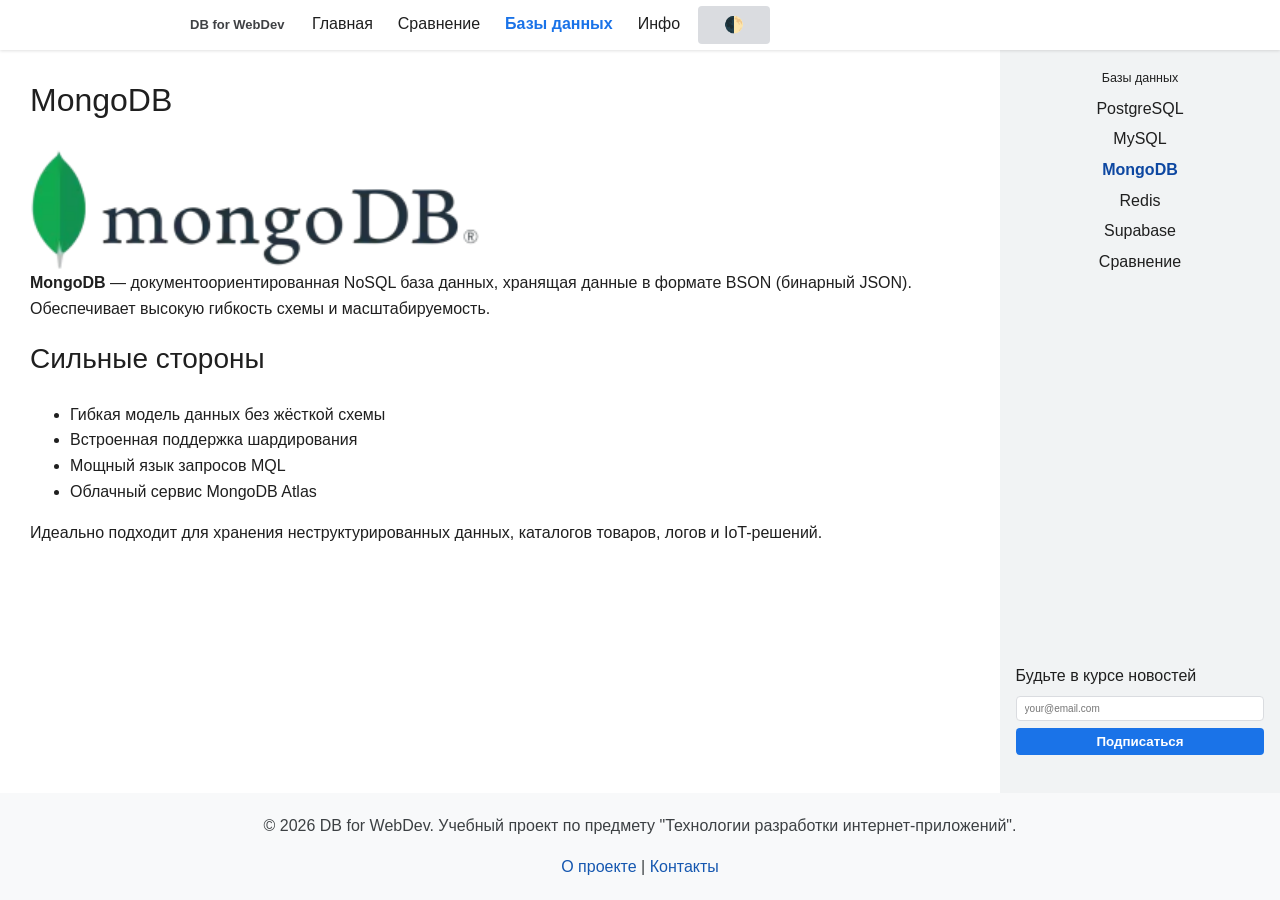
==== pages/mongodb.html @ aa8c7a17 "uploading project" ====
<!DOCTYPE html>
<html lang="ru" data-theme="light">
<head>
  <meta charset="UTF-8">
  <meta name="viewport" content="width=device-width, initial-scale=1.0">
  <meta name="description" content="MongoDB — документоориентированная NoSQL СУБД">
  <title>MongoDB | DB for WebDev</title>
  <link rel="preload" href="../assets/css/styles-min.css" as="style">
  <link rel="stylesheet" href="../assets/css/styles-min.css">
  <script src="../components/app-navbar-min.js" defer></script>
  <script src="../components/app-footer-min.js" defer></script>
  <script src="../components/contact-form-min.js" defer></script>
  <script src="../components/sidebar-content-min.js" defer></script>
  <script>
    (function() {
      const saved = localStorage.getItem('theme');
      const prefersDark = window.matchMedia('(prefers-color-scheme: dark)').matches;
      document.documentElement.setAttribute('data-theme', saved || (prefersDark ? 'dark' : 'light'));
    })();
  </script>
</head>
<body>
  <site-header current-page="mongodb"></site-header>

  <main>
    <div class="container">
      <article>
        <h1>MongoDB</h1>
        <picture>
          <source srcset="../assets/img/mongodb-logo.webp" type="image/webp">
          <img src="../assets/img/mongodb-logo.png" alt="Логотип MongoDB" fetchpriority="high" width="450">
        </picture>
        <p><strong>MongoDB</strong> — документоориентированная NoSQL база данных, хранящая данные в формате BSON (бинарный JSON). Обеспечивает высокую гибкость схемы и масштабируемость.</p>
        <h2>Сильные стороны</h2>
        <ul>
          <li>Гибкая модель данных без жёсткой схемы</li>
          <li>Встроенная поддержка шардирования</li>
          <li>Мощный язык запросов MQL</li>
          <li>Облачный сервис MongoDB Atlas</li>
        </ul>
        <p>Идеально подходит для хранения неструктурированных данных, каталогов товаров, логов и IoT-решений.</p>
      </article>
    </div>
  </main>

  <aside class="sidebar" aria-label="Навигация по базам данных">
    <sidebar-content current-page="mongodb"></sidebar-content>
    <div class="container sidebar-bottom">
      <subscribe-form></subscribe-form>
    </div>
  </aside>

  <site-footer></site-footer>
</body>
</html>
---- assets/css/styles-min.css ----
:root{--bg-color:#fff;--bg-secondary-color:#f3f3f6;--color-primary:#14854f;--color-lightGrey:#d2d6dd;--color-grey:#747681;--color-darkGrey:#3f4144;--color-error:#d43939;--color-success:#28bd14;--grid-maxWidth:120rem;--grid-gutter:2rem;--font-size:1.6rem;--font-color:#333;--font-family-sans:-apple-system,"BlinkMacSystemFont","Avenir","Avenir Next","Segoe UI","Roboto","Oxygen","Ubuntu","Cantarell","Fira Sans","Droid Sans","Helvetica Neue",sans-serif;--font-family-mono:monaco,"Consolas","Lucida Console",monospace}html{-webkit-box-sizing:border-box;box-sizing:border-box;font-size:62.5%;line-height:1.15;-webkit-text-size-adjust:100%;-moz-text-size-adjust:100%;-ms-text-size-adjust:100%;text-size-adjust:100%}*,*::before,*::after{-webkit-box-sizing:inherit;box-sizing:inherit}body{background-color:var(--bg-color);line-height:1.6;font-size:var(--font-size);color:var(--font-color);font-family:"Segoe UI","Helvetica Neue",sans-serif;font-family:var(--font-family-sans);margin:0;padding:0}h1,h2,h3,h4,h5,h6{font-weight:500;margin:.35em 0 .7em}h1{font-size:2em}h2{font-size:1.75em}h3{font-size:1.5em}h4{font-size:1.25em}h5{font-size:1em}h6{font-size:.85em}a{color:var(--color-primary);text-decoration:none}a:hover:not(.button){opacity:.75}button{font-family:inherit}p{margin-top:0}blockquote{background-color:var(--bg-secondary-color);padding:1.5rem 2rem;border-left:3px solid var(--color-lightGrey)}dl dt{font-weight:bold}hr{border:none;background-color:var(--color-lightGrey);height:1px;margin:1rem 0}table{width:100%;border:none;border-collapse:collapse;border-spacing:0;text-align:left}table.striped tr:nth-of-type(2n){background-color:var(--bg-secondary-color)}td,th{vertical-align:middle;padding:1.2rem .4rem}thead{border-bottom:2px solid var(--color-lightGrey)}tfoot{border-top:2px solid var(--color-lightGrey)}code,kbd,pre,samp,tt{font-family:var(--font-family-mono)}code,kbd{font-size:90%;white-space:pre-wrap;border-radius:4px;padding:.2em .4em;background-color:var(--bg-secondary-color);color:var(--color-error)}pre{background-color:var(--bg-secondary-color);font-size:1em;padding:1rem;overflow-x:auto}pre code{background:none;padding:0}abbr[title]{border-bottom:none;text-decoration:underline;-webkit-text-decoration:underline dotted;text-decoration:underline dotted}img{max-width:100%}fieldset{border:1px solid var(--color-lightGrey)}iframe{border:0}.container{max-width:var(--grid-maxWidth);margin:0 auto;width:96%;padding:0 calc(var(--grid-gutter) / 2)}.row{display:-webkit-box;display:-ms-flexbox;display:flex;-webkit-box-orient:horizontal;-webkit-box-direction:normal;-ms-flex-flow:row wrap;flex-flow:row wrap;-webkit-box-pack:start;-ms-flex-pack:start;justify-content:flex-start;margin-left:calc(var(--grid-gutter) / -2);margin-right:calc(var(--grid-gutter) / -2)}.row.reverse{-webkit-box-orient:horizontal;-webkit-box-direction:reverse;-ms-flex-direction:row-reverse;flex-direction:row-reverse}.col{-webkit-box-flex:1;-ms-flex:1;flex:1}.col,[class*=" col-"],[class^="col-"]{margin:0 calc(var(--grid-gutter) / 2) calc(var(--grid-gutter) / 2)}.col-1{-webkit-box-flex:0;-ms-flex:0 0 calc((100% / (12/1)) - var(--grid-gutter));flex:0 0 calc((100% / (12/1)) - var(--grid-gutter));max-width:calc((100% / (12/1)) - var(--grid-gutter))}.col-2{-webkit-box-flex:0;-ms-flex:0 0 calc((100% / (12/2)) - var(--grid-gutter));flex:0 0 calc((100% / (12/2)) - var(--grid-gutter));max-width:calc((100% / (12/2)) - var(--grid-gutter))}.col-3{-webkit-box-flex:0;-ms-flex:0 0 calc((100% / (12/3)) - var(--grid-gutter));flex:0 0 calc((100% / (12/3)) - var(--grid-gutter));max-width:calc((100% / (12/3)) - var(--grid-gutter))}.col-4{-webkit-box-flex:0;-ms-flex:0 0 calc((100% / (12/4)) - var(--grid-gutter));flex:0 0 calc((100% / (12/4)) - var(--grid-gutter));max-width:calc((100% / (12/4)) - var(--grid-gutter))}.col-5{-webkit-box-flex:0;-ms-flex:0 0 calc((100% / (12/5)) - var(--grid-gutter));flex:0 0 calc((100% / (12/5)) - var(--grid-gutter));max-width:calc((100% / (12/5)) - var(--grid-gutter))}.col-6{-webkit-box-flex:0;-ms-flex:0 0 calc((100% / (12/6)) - var(--grid-gutter));flex:0 0 calc((100% / (12/6)) - var(--grid-gutter));max-width:calc((100% / (12/6)) - var(--grid-gutter))}.col-7{-webkit-box-flex:0;-ms-flex:0 0 calc((100% / (12/7)) - var(--grid-gutter));flex:0 0 calc((100% / (12/7)) - var(--grid-gutter));max-width:calc((100% / (12/7)) - var(--grid-gutter))}.col-8{-webkit-box-flex:0;-ms-flex:0 0 calc((100% / (12/8)) - var(--grid-gutter));flex:0 0 calc((100% / (12/8)) - var(--grid-gutter));max-width:calc((100% / (12/8)) - var(--grid-gutter))}.col-9{-webkit-box-flex:0;-ms-flex:0 0 calc((100% / (12/9)) - var(--grid-gutter));flex:0 0 calc((100% / (12/9)) - var(--grid-gutter));max-width:calc((100% / (12/9)) - var(--grid-gutter))}.col-10{-webkit-box-flex:0;-ms-flex:0 0 calc((100% / (12/10)) - var(--grid-gutter));flex:0 0 calc((100% / (12/10)) - var(--grid-gutter));max-width:calc((100% / (12/10)) - var(--grid-gutter))}.col-11{-webkit-box-flex:0;-ms-flex:0 0 calc((100% / (12/11)) - var(--grid-gutter));flex:0 0 calc((100% / (12/11)) - var(--grid-gutter));max-width:calc((100% / (12/11)) - var(--grid-gutter))}.col-12{-webkit-box-flex:0;-ms-flex:0 0 calc((100% / (12/12)) - var(--grid-gutter));flex:0 0 calc((100% / (12/12)) - var(--grid-gutter));max-width:calc((100% / (12/12)) - var(--grid-gutter))}@media screen and (max-width:599px){.container{width:100%}.col,[class*="col-"],[class^="col-"]{-webkit-box-flex:0;-ms-flex:0 1 100%;flex:0 1 100%;max-width:100%}}@media screen and (min-width:900px){.col-1-md{-webkit-box-flex:0;-ms-flex:0 0 calc((100% / (12/1)) - var(--grid-gutter));flex:0 0 calc((100% / (12/1)) - var(--grid-gutter));max-width:calc((100% / (12/1)) - var(--grid-gutter))}.col-2-md{-webkit-box-flex:0;-ms-flex:0 0 calc((100% / (12/2)) - var(--grid-gutter));flex:0 0 calc((100% / (12/2)) - var(--grid-gutter));max-width:calc((100% / (12/2)) - var(--grid-gutter))}.col-3-md{-webkit-box-flex:0;-ms-flex:0 0 calc((100% / (12/3)) - var(--grid-gutter));flex:0 0 calc((100% / (12/3)) - var(--grid-gutter));max-width:calc((100% / (12/3)) - var(--grid-gutter))}.col-4-md{-webkit-box-flex:0;-ms-flex:0 0 calc((100% / (12/4)) - var(--grid-gutter));flex:0 0 calc((100% / (12/4)) - var(--grid-gutter));max-width:calc((100% / (12/4)) - var(--grid-gutter))}.col-5-md{-webkit-box-flex:0;-ms-flex:0 0 calc((100% / (12/5)) - var(--grid-gutter));flex:0 0 calc((100% / (12/5)) - var(--grid-gutter));max-width:calc((100% / (12/5)) - var(--grid-gutter))}.col-6-md{-webkit-box-flex:0;-ms-flex:0 0 calc((100% / (12/6)) - var(--grid-gutter));flex:0 0 calc((100% / (12/6)) - var(--grid-gutter));max-width:calc((100% / (12/6)) - var(--grid-gutter))}.col-7-md{-webkit-box-flex:0;-ms-flex:0 0 calc((100% / (12/7)) - var(--grid-gutter));flex:0 0 calc((100% / (12/7)) - var(--grid-gutter));max-width:calc((100% / (12/7)) - var(--grid-gutter))}.col-8-md{-webkit-box-flex:0;-ms-flex:0 0 calc((100% / (12/8)) - var(--grid-gutter));flex:0 0 calc((100% / (12/8)) - var(--grid-gutter));max-width:calc((100% / (12/8)) - var(--grid-gutter))}.col-9-md{-webkit-box-flex:0;-ms-flex:0 0 calc((100% / (12/9)) - var(--grid-gutter));flex:0 0 calc((100% / (12/9)) - var(--grid-gutter));max-width:calc((100% / (12/9)) - var(--grid-gutter))}.col-10-md{-webkit-box-flex:0;-ms-flex:0 0 calc((100% / (12/10)) - var(--grid-gutter));flex:0 0 calc((100% / (12/10)) - var(--grid-gutter));max-width:calc((100% / (12/10)) - var(--grid-gutter))}.col-11-md{-webkit-box-flex:0;-ms-flex:0 0 calc((100% / (12/11)) - var(--grid-gutter));flex:0 0 calc((100% / (12/11)) - var(--grid-gutter));max-width:calc((100% / (12/11)) - var(--grid-gutter))}.col-12-md{-webkit-box-flex:0;-ms-flex:0 0 calc((100% / (12/12)) - var(--grid-gutter));flex:0 0 calc((100% / (12/12)) - var(--grid-gutter));max-width:calc((100% / (12/12)) - var(--grid-gutter))}}@media screen and (min-width:1200px){.col-1-lg{-webkit-box-flex:0;-ms-flex:0 0 calc((100% / (12/1)) - var(--grid-gutter));flex:0 0 calc((100% / (12/1)) - var(--grid-gutter));max-width:calc((100% / (12/1)) - var(--grid-gutter))}.col-2-lg{-webkit-box-flex:0;-ms-flex:0 0 calc((100% / (12/2)) - var(--grid-gutter));flex:0 0 calc((100% / (12/2)) - var(--grid-gutter));max-width:calc((100% / (12/2)) - var(--grid-gutter))}.col-3-lg{-webkit-box-flex:0;-ms-flex:0 0 calc((100% / (12/3)) - var(--grid-gutter));flex:0 0 calc((100% / (12/3)) - var(--grid-gutter));max-width:calc((100% / (12/3)) - var(--grid-gutter))}.col-4-lg{-webkit-box-flex:0;-ms-flex:0 0 calc((100% / (12/4)) - var(--grid-gutter));flex:0 0 calc((100% / (12/4)) - var(--grid-gutter));max-width:calc((100% / (12/4)) - var(--grid-gutter))}.col-5-lg{-webkit-box-flex:0;-ms-flex:0 0 calc((100% / (12/5)) - var(--grid-gutter));flex:0 0 calc((100% / (12/5)) - var(--grid-gutter));max-width:calc((100% / (12/5)) - var(--grid-gutter))}.col-6-lg{-webkit-box-flex:0;-ms-flex:0 0 calc((100% / (12/6)) - var(--grid-gutter));flex:0 0 calc((100% / (12/6)) - var(--grid-gutter));max-width:calc((100% / (12/6)) - var(--grid-gutter))}.col-7-lg{-webkit-box-flex:0;-ms-flex:0 0 calc((100% / (12/7)) - var(--grid-gutter));flex:0 0 calc((100% / (12/7)) - var(--grid-gutter));max-width:calc((100% / (12/7)) - var(--grid-gutter))}.col-8-lg{-webkit-box-flex:0;-ms-flex:0 0 calc((100% / (12/8)) - var(--grid-gutter));flex:0 0 calc((100% / (12/8)) - var(--grid-gutter));max-width:calc((100% / (12/8)) - var(--grid-gutter))}.col-9-lg{-webkit-box-flex:0;-ms-flex:0 0 calc((100% / (12/9)) - var(--grid-gutter));flex:0 0 calc((100% / (12/9)) - var(--grid-gutter));max-width:calc((100% / (12/9)) - var(--grid-gutter))}.col-10-lg{-webkit-box-flex:0;-ms-flex:0 0 calc((100% / (12/10)) - var(--grid-gutter));flex:0 0 calc((100% / (12/10)) - var(--grid-gutter));max-width:calc((100% / (12/10)) - var(--grid-gutter))}.col-11-lg{-webkit-box-flex:0;-ms-flex:0 0 calc((100% / (12/11)) - var(--grid-gutter));flex:0 0 calc((100% / (12/11)) - var(--grid-gutter));max-width:calc((100% / (12/11)) - var(--grid-gutter))}.col-12-lg{-webkit-box-flex:0;-ms-flex:0 0 calc((100% / (12/12)) - var(--grid-gutter));flex:0 0 calc((100% / (12/12)) - var(--grid-gutter));max-width:calc((100% / (12/12)) - var(--grid-gutter))}}fieldset{padding:.5rem 2rem}legend{text-transform:uppercase;font-size:.8em;letter-spacing:.1rem}input:not([type="checkbox"],[type="radio"],[type="submit"],[type="color"],[type="button"],[type="reset"]),select,textarea,textarea[type="text"]{font-family:inherit;padding:.8rem 1rem;border-radius:4px;border:1px solid var(--color-lightGrey);font-size:1em;-webkit-transition:all .2s ease;transition:all .2s ease;display:block;width:100%}input[type="checkbox"],input[type="radio"],input[type="range"],progress{accent-color:var(--color-primary)}select{-webkit-appearance:none;-moz-appearance:none;appearance:none;background:#f3f3f6 no-repeat 100%;background-size:1ex;background-origin:content-box;background-image:url("data:image/svg+xml;utf8,<svg xmlns='http://www.w3.org/2000/svg' width='60' height='40' fill='%23555'><polygon points='0,0 60,0 30,40'/></svg>")}.button,[type="button"],[type="reset"],[type="submit"],button{padding:1rem 2.5rem;color:var(--color-darkGrey);background:var(--color-lightGrey);border-radius:4px;border:1px solid transparent;font-size:var(--font-size);line-height:1;text-align:center;-webkit-transition:opacity .2s ease;transition:opacity .2s ease;text-decoration:none;-webkit-transform:scale(1);transform:scale(1);display:inline-block;cursor:pointer}.button.primary,.button.secondary,.button.dark,.button.error,.button.success,[type="submit"]{color:#fff;z-index:1;background-color:#000;background-color:var(--color-primary)}.button:hover,[type="button"]:hover,[type="reset"]:hover,[type="submit"]:hover,button:hover{opacity:.8}input:disabled,input:disabled:hover,button:disabled,button:disabled:hover{opacity:.4;cursor:not-allowed}.grouped{display:-webkit-box;display:-ms-flexbox;display:flex}.grouped>*:not(:last-child){margin-right:16px}.grouped.gapless>*{margin:0 0 0 -1px!important;border-radius:0!important}.grouped.gapless>*:first-child{margin:0!important;border-radius:4px 0 0 4px!important}.grouped.gapless>*:last-child{border-radius:0 4px 4px 0!important}input:not([type="checkbox"],[type="radio"],[type="submit"],[type="color"],[type="button"],[type="reset"],:disabled):hover,select:hover,textarea:hover,textarea[type="text"]:hover{border-color:var(--color-grey)}input:not([type="checkbox"],[type="radio"],[type="submit"],[type="color"],[type="button"],[type="reset"]):focus,select:focus,textarea:focus,textarea[type="text"]:focus{outline:none;border-color:var(--color-primary);-webkit-box-shadow:0 0 1px var(--color-primary);box-shadow:0 0 1px var(--color-primary)}input.error:not([type="checkbox"],[type="radio"],[type="submit"],[type="color"],[type="button"],[type="reset"]),textarea.error{border-color:var(--color-error)}input.success:not([type="checkbox"],[type="radio"],[type="submit"],[type="color"],[type="button"],[type="reset"]),textarea.success{border-color:var(--color-success)}[type="checkbox"],[type="radio"]{width:2rem;height:1.6rem}.button + .button{margin-left:1rem}.button.secondary{background-color:var(--color-grey)}.button.dark{background-color:var(--color-darkGrey)}.button.error{background-color:var(--color-error)}.button.success{background-color:var(--color-success)}.button.outline{background-color:transparent;border-color:var(--color-lightGrey)}.button.outline.primary{border-color:var(--color-primary);color:var(--color-primary)}.button.outline.secondary{border-color:var(--color-grey);color:var(--color-grey)}.button.outline.dark{border-color:var(--color-darkGrey);color:var(--color-darkGrey)}.button.clear{background-color:transparent;border-color:transparent;color:var(--color-primary)}.button.icon{display:-webkit-inline-box;display:-ms-inline-flexbox;display:inline-flex;-webkit-box-align:center;-ms-flex-align:center;align-items:center}.button.icon>img{margin-left:2px}.button.icon-only{padding:1rem}.button:active:not(:disabled),[type="button"]:active:not(:disabled),[type="reset"]:active:not(:disabled),[type="submit"]:active:not(:disabled),button:active:not(:disabled){-webkit-transform:scale(.98);transform:scale(.98)}::-webkit-input-placeholder{color:#bdbfc4}::-moz-placeholder{color:#bdbfc4}:-ms-input-placeholder{color:#bdbfc4}::-ms-input-placeholder{color:#bdbfc4}::placeholder{color:#bdbfc4}.nav{display:-webkit-box;display:-ms-flexbox;display:flex;min-height:5rem;-webkit-box-align:stretch;-ms-flex-align:stretch;align-items:stretch}.nav img{max-height:3rem}.nav>.container{display:-webkit-box;display:-ms-flexbox;display:flex}.nav-center,.nav-left,.nav-right{display:-webkit-box;display:-ms-flexbox;display:flex;-webkit-box-flex:1;-ms-flex:1;flex:1}.nav-left{-webkit-box-pack:start;-ms-flex-pack:start;justify-content:flex-start}.nav-right{-webkit-box-pack:end;-ms-flex-pack:end;justify-content:flex-end}.nav-center{-webkit-box-pack:center;-ms-flex-pack:center;justify-content:center}@media screen and (max-width:480px){.nav,.nav>.container{-webkit-box-orient:vertical;-webkit-box-direction:normal;-ms-flex-direction:column;flex-direction:column}.nav-center,.nav-left,.nav-right{-ms-flex-wrap:wrap;flex-wrap:wrap;-webkit-box-pack:center;-ms-flex-pack:center;justify-content:center}}.nav a,.nav .brand{text-decoration:none;display:-webkit-box;display:-ms-flexbox;display:flex;-webkit-box-align:center;-ms-flex-align:center;align-items:center;padding:1rem 2rem;color:var(--color-darkGrey)}.nav [aria-current="page"]:not(.button),.nav .active:not(.button){color:#000;color:var(--color-primary)}.nav .brand{font-size:1.75em;padding-top:0;padding-bottom:0}.nav .brand img{padding-right:1rem}.nav .button{margin:auto 1rem}.card{padding:1rem 2rem;border-radius:4px;background:var(--bg-color);-webkit-box-shadow:0 1px 3px var(--color-grey);box-shadow:0 1px 3px var(--color-grey)}.card p:last-child{margin:0}.card header>*{margin-top:0;margin-bottom:1rem}.tabs{display:-webkit-box;display:-ms-flexbox;display:flex}.tabs a{text-decoration:none}.tabs>.dropdown>summary,.tabs>a{padding:1rem 2rem;-webkit-box-flex:0;-ms-flex:0 1 auto;flex:0 1 auto;color:var(--color-darkGrey);border-bottom:2px solid var(--color-lightGrey);text-align:center}.tabs>a[aria-current="page"],.tabs>a.active,.tabs>a:hover{opacity:1;border-bottom:2px solid var(--color-darkGrey)}.tabs>a[aria-current="page"],.tabs>a.active{border-color:var(--color-primary)}.tabs.is-full a{-webkit-box-flex:1;-ms-flex:1 1 auto;flex:1 1 auto}.tag{display:inline-block;border:1px solid var(--color-lightGrey);text-transform:uppercase;color:var(--color-grey);padding:.5rem;line-height:1;letter-spacing:.5px}.tag.is-small{padding:.4rem;font-size:.75em}.tag.is-large{padding:.7rem;font-size:1.125em}.tag + .tag{margin-left:1rem}details.dropdown{position:relative;display:inline-block}details.dropdown>:last-child{position:absolute;left:0;white-space:nowrap}.bg-primary{background-color:var(--color-primary)!important}.bg-light{background-color:var(--color-lightGrey)!important}.bg-dark{background-color:var(--color-darkGrey)!important}.bg-grey{background-color:var(--color-grey)!important}.bg-error{background-color:var(--color-error)!important}.bg-success{background-color:var(--color-success)!important}.bd-primary{border:1px solid var(--color-primary)!important}.bd-light{border:1px solid var(--color-lightGrey)!important}.bd-dark{border:1px solid var(--color-darkGrey)!important}.bd-grey{border:1px solid var(--color-grey)!important}.bd-error{border:1px solid var(--color-error)!important}.bd-success{border:1px solid var(--color-success)!important}.text-primary{color:var(--color-primary)!important}.text-light{color:var(--color-lightGrey)!important}.text-dark{color:var(--color-darkGrey)!important}.text-grey{color:var(--color-grey)!important}.text-error{color:var(--color-error)!important}.text-success{color:var(--color-success)!important}.text-white{color:#fff!important}.pull-right{float:right!important}.pull-left{float:left!important}.text-center{text-align:center}.text-left{text-align:left}.text-right{text-align:right}.text-justify{text-align:justify}.text-uppercase{text-transform:uppercase}.text-lowercase{text-transform:lowercase}.text-capitalize{text-transform:capitalize}.is-full-screen{width:100%;min-height:100vh}.is-full-width{width:100%!important}.is-full-height{height:100%!important}.is-vertical-align{display:-webkit-box;display:-ms-flexbox;display:flex;-webkit-box-align:center;-ms-flex-align:center;align-items:center}.is-horizontal-align{display:-webkit-box;display:-ms-flexbox;display:flex;-webkit-box-pack:center;-ms-flex-pack:center;justify-content:center}.is-center{display:-webkit-box;display:-ms-flexbox;display:flex;-webkit-box-align:center;-ms-flex-align:center;align-items:center;-webkit-box-pack:center;-ms-flex-pack:center;justify-content:center}.is-right{display:-webkit-box;display:-ms-flexbox;display:flex;-webkit-box-align:center;-ms-flex-align:center;align-items:center;-webkit-box-pack:end;-ms-flex-pack:end;justify-content:flex-end}.is-left{display:-webkit-box;display:-ms-flexbox;display:flex;-webkit-box-align:center;-ms-flex-align:center;align-items:center;-webkit-box-pack:start;-ms-flex-pack:start;justify-content:flex-start}.is-fixed{position:fixed;width:100%}.is-paddingless{padding:0!important}.is-marginless{margin:0!important}.is-pointer{cursor:pointer!important}.is-rounded{border-radius:100%}.clearfix{content:"";display:table;clear:both}.is-hidden{display:none!important}@media screen and (max-width:599px){.hide-xs{display:none!important}}@media screen and (min-width:600px) and (max-width:899px){.hide-sm{display:none!important}}@media screen and (min-width:900px) and (max-width:1199px){.hide-md{display:none!important}}@media screen and (min-width:1200px){.hide-lg{display:none!important}}@media print{.hide-pr{display:none!important}}:root{--color-primary:#1a73e8;--color-primary-dark:#165fbe;--color-text-light:#5f6368;--bg-color:#ffffff;--font-color:#1f1f1f;--color-sidebar-bg:#f1f3f4;--color-footer-bg:#f8f9fa;--color-footer-text:#3c4043;--color-footer-link:#1557b0;--color-border:var(--color-lightGrey,#dadce0);--box-shadow:0 1px 3px rgba(0,0,0,.12);--header-height:56px;--border-radius:8px;--spacing-xs:.5rem;--spacing-sm:1rem;--spacing-md:2rem;--spacing-lg:3rem;--color-lightGrey:#dadce0;--grid-gutter:2rem;--sidebar-active-color:#0d47a1;--nav-active-color:var(--color-primary)}[data-theme="dark"]{--bg-color:#252525;--bg-secondary-color:#2d2d2d;--font-color:#e0e0e0;--color-lightGrey:#555;--color-darkGrey:#bbb;--color-grey:#999;--color-primary:#426c44;--color-primary-dark:#3b893d;--color-text-light:#c0c0c0;--color-sidebar-bg:#252525;--color-footer-bg:#1e1e1e;--color-footer-text:#c0c0c0;--color-footer-link:#81c784;--color-border:#555;--box-shadow:0 1px 4px rgba(0,0,0,.4);--sidebar-active-color:#81c784;--nav-active-color:#81c784}body{display:flex;flex-direction:column;min-height:100vh;margin:0;background-color:var(--bg-color);color:var(--font-color);transition:background-color .3s ease,color .3s ease}main{flex:1;padding-top:var(--header-height);padding-bottom:var(--spacing-md)}a{color:var(--color-primary);transition:opacity .2s ease}a:hover{opacity:.85}:focus-visible{outline:2px solid var(--color-primary);outline-offset:2px}.nav{background-color:var(--bg-color);box-shadow:var(--box-shadow);position:fixed;top:0;left:0;width:100%;z-index:1000;transition:background-color .3s ease}.nav .container{display:flex;flex-direction:column;width:100%;padding:0}.nav-row{display:flex;align-items:center;justify-content:space-between;width:100%;height:var(--header-height);padding:0 calc(var(--grid-gutter) / 2);box-sizing:border-box}.logo{font-size:1.3rem;font-weight:bold;color:var(--color-primary);text-decoration:none;white-space:nowrap}.burger{display:flex;flex-direction:column;justify-content:space-around;width:28px;height:22px;background:transparent;border:none;cursor:pointer;padding:2px}.burger span{display:block;width:100%;height:2px;background-color:var(--font-color);border-radius:2px;transition:transform .3s ease}.nav-menu{list-style:none;margin:0;padding:0;display:none;flex-direction:column;width:100%;background-color:var(--bg-color);padding:var(--spacing-sm);box-shadow:var(--box-shadow)}.nav-menu.active{display:flex}.nav-menu a{color:var(--font-color);text-decoration:none;padding:.5rem 0;font-weight:500;display:block;transition:background-color .2s ease}.nav-menu a:hover{background-color:var(--bg-secondary-color)}.nav [aria-current="page"]:not(.button),.nav-menu a[aria-current="page"]{color:var(--nav-active-color);font-weight:700}@media (min-width:768px){:root{--header-height:64px}.burger{display:none}.nav .container{flex-direction:row;align-items:center;padding:0 calc(var(--grid-gutter) / 2)}.nav-row{width:auto;height:auto;padding:0}.nav-menu{display:flex;flex-direction:row;width:auto;background:transparent;box-shadow:none;padding:0;gap:var(--spacing-sm)}.nav-menu a{padding:.5rem .75rem}}@media (min-width:992px){.container{max-width:960px}}.sidebar{background-color:var(--color-sidebar-bg);padding:var(--spacing-md) 0;min-height:400px;contain:layout;transition:background-color .3s ease}.sidebar-bottom{margin-top:auto;padding-top:var(--spacing-md)}.site-footer{background-color:var(--color-footer-bg);color:var(--color-footer-text);padding:var(--spacing-md) 0;margin-top:auto;text-align:center;transition:background-color .3s ease,color .3s ease}.site-footer a{color:var(--color-footer-link);font-weight:500}@media (min-width:768px){body{display:grid;grid-template-areas:"header header" "main aside" "footer footer";grid-template-columns:1fr 280px;grid-template-rows:auto 1fr auto;gap:0}site-header{grid-area:header}main{grid-area:main;padding-top:var(--header-height)}aside.sidebar{grid-area:aside;padding-top:var(--header-height);display:flex;flex-direction:column}site-footer{grid-area:footer}body{display:grid;flex-direction:unset}}@media (max-width:767px){body{display:flex;flex-direction:column}main{padding-top:var(--header-height)}aside.sidebar{padding-top:var(--spacing-md)}}.grid{display:grid;gap:1.5rem;grid-template-columns:1fr}@media (min-width:768px){.grid{grid-template-columns:repeat(2,1fr)}}@media (min-width:992px){.grid{grid-template-columns:repeat(3,1fr)}}.nav details.dropdown{position:relative;display:inline-block}.nav details.dropdown summary{list-style:none;cursor:pointer;color:var(--font-color);padding:.5rem .75rem;font-weight:500;transition:background-color .2s ease}.nav details.dropdown summary::-webkit-details-marker{display:none}.nav details.dropdown summary:hover{background-color:var(--bg-secondary-color)}.nav details.dropdown[open] summary{color:var(--color-primary)}.nav .dropdown-menu{list-style:none;position:absolute;background-color:var(--bg-color);box-shadow:var(--box-shadow);border-radius:4px;min-width:180px;z-index:1001;padding:.5rem 0}.nav .dropdown-menu a{display:block;padding:.5rem 1rem;color:var(--font-color);text-decoration:none;white-space:nowrap}.nav .dropdown-menu a:hover{background-color:var(--bg-secondary-color)}@media (max-width:767px){.nav .dropdown-menu{position:static;box-shadow:none;padding-left:0}.nav details.dropdown summary{padding:.5rem 0}.nav details.dropdown{display:block}}.sidebar-content{text-align:center}.sidebar-content h2{font-size:1.25rem;margin-bottom:.75rem}.sidebar-nav{list-style:none;padding:0;margin:0 0 var(--spacing-sm)}.sidebar-nav li{margin-bottom:.5rem}.sidebar-nav a{color:var(--font-color);text-decoration:none;font-weight:500;transition:color .2s}.sidebar-nav a:hover{color:var(--color-primary)}.sidebar-nav a.active{color:var(--sidebar-active-color);font-weight:700}.video-wrapper{width:100%;margin-top:var(--spacing-sm)}[data-theme="dark"] .card picture img,[data-theme="dark"] .card img,[data-theme="dark"] article picture img,[data-theme="dark"] article img{filter:invert(1) hue-rotate(180deg);mix-blend-mode:normal}article img{max-width:100%;height:auto;display:block}input.touched:invalid,textarea.touched:invalid{border-color:#d43939;box-shadow:0 0 0 1px #d43939}input.touched:valid,textarea.touched:valid{border-color:#28bd14;box-shadow:0 0 0 1px #28bd14}db-card{display:block;min-height:340px;contain:layout}.sr-only{position:absolute;width:1px;height:1px;padding:0;margin:-1px;overflow:hidden;clip:rect(0,0,0,0);border:0}
---- assets/css/styles-min.css ----
:root{--bg-color:#fff;--bg-secondary-color:#f3f3f6;--color-primary:#14854f;--color-lightGrey:#d2d6dd;--color-grey:#747681;--color-darkGrey:#3f4144;--color-error:#d43939;--color-success:#28bd14;--grid-maxWidth:120rem;--grid-gutter:2rem;--font-size:1.6rem;--font-color:#333;--font-family-sans:-apple-system,"BlinkMacSystemFont","Avenir","Avenir Next","Segoe UI","Roboto","Oxygen","Ubuntu","Cantarell","Fira Sans","Droid Sans","Helvetica Neue",sans-serif;--font-family-mono:monaco,"Consolas","Lucida Console",monospace}html{-webkit-box-sizing:border-box;box-sizing:border-box;font-size:62.5%;line-height:1.15;-webkit-text-size-adjust:100%;-moz-text-size-adjust:100%;-ms-text-size-adjust:100%;text-size-adjust:100%}*,*::before,*::after{-webkit-box-sizing:inherit;box-sizing:inherit}body{background-color:var(--bg-color);line-height:1.6;font-size:var(--font-size);color:var(--font-color);font-family:"Segoe UI","Helvetica Neue",sans-serif;font-family:var(--font-family-sans);margin:0;padding:0}h1,h2,h3,h4,h5,h6{font-weight:500;margin:.35em 0 .7em}h1{font-size:2em}h2{font-size:1.75em}h3{font-size:1.5em}h4{font-size:1.25em}h5{font-size:1em}h6{font-size:.85em}a{color:var(--color-primary);text-decoration:none}a:hover:not(.button){opacity:.75}button{font-family:inherit}p{margin-top:0}blockquote{background-color:var(--bg-secondary-color);padding:1.5rem 2rem;border-left:3px solid var(--color-lightGrey)}dl dt{font-weight:bold}hr{border:none;background-color:var(--color-lightGrey);height:1px;margin:1rem 0}table{width:100%;border:none;border-collapse:collapse;border-spacing:0;text-align:left}table.striped tr:nth-of-type(2n){background-color:var(--bg-secondary-color)}td,th{vertical-align:middle;padding:1.2rem .4rem}thead{border-bottom:2px solid var(--color-lightGrey)}tfoot{border-top:2px solid var(--color-lightGrey)}code,kbd,pre,samp,tt{font-family:var(--font-family-mono)}code,kbd{font-size:90%;white-space:pre-wrap;border-radius:4px;padding:.2em .4em;background-color:var(--bg-secondary-color);color:var(--color-error)}pre{background-color:var(--bg-secondary-color);font-size:1em;padding:1rem;overflow-x:auto}pre code{background:none;padding:0}abbr[title]{border-bottom:none;text-decoration:underline;-webkit-text-decoration:underline dotted;text-decoration:underline dotted}img{max-width:100%}fieldset{border:1px solid var(--color-lightGrey)}iframe{border:0}.container{max-width:var(--grid-maxWidth);margin:0 auto;width:96%;padding:0 calc(var(--grid-gutter) / 2)}.row{display:-webkit-box;display:-ms-flexbox;display:flex;-webkit-box-orient:horizontal;-webkit-box-direction:normal;-ms-flex-flow:row wrap;flex-flow:row wrap;-webkit-box-pack:start;-ms-flex-pack:start;justify-content:flex-start;margin-left:calc(var(--grid-gutter) / -2);margin-right:calc(var(--grid-gutter) / -2)}.row.reverse{-webkit-box-orient:horizontal;-webkit-box-direction:reverse;-ms-flex-direction:row-reverse;flex-direction:row-reverse}.col{-webkit-box-flex:1;-ms-flex:1;flex:1}.col,[class*=" col-"],[class^="col-"]{margin:0 calc(var(--grid-gutter) / 2) calc(var(--grid-gutter) / 2)}.col-1{-webkit-box-flex:0;-ms-flex:0 0 calc((100% / (12/1)) - var(--grid-gutter));flex:0 0 calc((100% / (12/1)) - var(--grid-gutter));max-width:calc((100% / (12/1)) - var(--grid-gutter))}.col-2{-webkit-box-flex:0;-ms-flex:0 0 calc((100% / (12/2)) - var(--grid-gutter));flex:0 0 calc((100% / (12/2)) - var(--grid-gutter));max-width:calc((100% / (12/2)) - var(--grid-gutter))}.col-3{-webkit-box-flex:0;-ms-flex:0 0 calc((100% / (12/3)) - var(--grid-gutter));flex:0 0 calc((100% / (12/3)) - var(--grid-gutter));max-width:calc((100% / (12/3)) - var(--grid-gutter))}.col-4{-webkit-box-flex:0;-ms-flex:0 0 calc((100% / (12/4)) - var(--grid-gutter));flex:0 0 calc((100% / (12/4)) - var(--grid-gutter));max-width:calc((100% / (12/4)) - var(--grid-gutter))}.col-5{-webkit-box-flex:0;-ms-flex:0 0 calc((100% / (12/5)) - var(--grid-gutter));flex:0 0 calc((100% / (12/5)) - var(--grid-gutter));max-width:calc((100% / (12/5)) - var(--grid-gutter))}.col-6{-webkit-box-flex:0;-ms-flex:0 0 calc((100% / (12/6)) - var(--grid-gutter));flex:0 0 calc((100% / (12/6)) - var(--grid-gutter));max-width:calc((100% / (12/6)) - var(--grid-gutter))}.col-7{-webkit-box-flex:0;-ms-flex:0 0 calc((100% / (12/7)) - var(--grid-gutter));flex:0 0 calc((100% / (12/7)) - var(--grid-gutter));max-width:calc((100% / (12/7)) - var(--grid-gutter))}.col-8{-webkit-box-flex:0;-ms-flex:0 0 calc((100% / (12/8)) - var(--grid-gutter));flex:0 0 calc((100% / (12/8)) - var(--grid-gutter));max-width:calc((100% / (12/8)) - var(--grid-gutter))}.col-9{-webkit-box-flex:0;-ms-flex:0 0 calc((100% / (12/9)) - var(--grid-gutter));flex:0 0 calc((100% / (12/9)) - var(--grid-gutter));max-width:calc((100% / (12/9)) - var(--grid-gutter))}.col-10{-webkit-box-flex:0;-ms-flex:0 0 calc((100% / (12/10)) - var(--grid-gutter));flex:0 0 calc((100% / (12/10)) - var(--grid-gutter));max-width:calc((100% / (12/10)) - var(--grid-gutter))}.col-11{-webkit-box-flex:0;-ms-flex:0 0 calc((100% / (12/11)) - var(--grid-gutter));flex:0 0 calc((100% / (12/11)) - var(--grid-gutter));max-width:calc((100% / (12/11)) - var(--grid-gutter))}.col-12{-webkit-box-flex:0;-ms-flex:0 0 calc((100% / (12/12)) - var(--grid-gutter));flex:0 0 calc((100% / (12/12)) - var(--grid-gutter));max-width:calc((100% / (12/12)) - var(--grid-gutter))}@media screen and (max-width:599px){.container{width:100%}.col,[class*="col-"],[class^="col-"]{-webkit-box-flex:0;-ms-flex:0 1 100%;flex:0 1 100%;max-width:100%}}@media screen and (min-width:900px){.col-1-md{-webkit-box-flex:0;-ms-flex:0 0 calc((100% / (12/1)) - var(--grid-gutter));flex:0 0 calc((100% / (12/1)) - var(--grid-gutter));max-width:calc((100% / (12/1)) - var(--grid-gutter))}.col-2-md{-webkit-box-flex:0;-ms-flex:0 0 calc((100% / (12/2)) - var(--grid-gutter));flex:0 0 calc((100% / (12/2)) - var(--grid-gutter));max-width:calc((100% / (12/2)) - var(--grid-gutter))}.col-3-md{-webkit-box-flex:0;-ms-flex:0 0 calc((100% / (12/3)) - var(--grid-gutter));flex:0 0 calc((100% / (12/3)) - var(--grid-gutter));max-width:calc((100% / (12/3)) - var(--grid-gutter))}.col-4-md{-webkit-box-flex:0;-ms-flex:0 0 calc((100% / (12/4)) - var(--grid-gutter));flex:0 0 calc((100% / (12/4)) - var(--grid-gutter));max-width:calc((100% / (12/4)) - var(--grid-gutter))}.col-5-md{-webkit-box-flex:0;-ms-flex:0 0 calc((100% / (12/5)) - var(--grid-gutter));flex:0 0 calc((100% / (12/5)) - var(--grid-gutter));max-width:calc((100% / (12/5)) - var(--grid-gutter))}.col-6-md{-webkit-box-flex:0;-ms-flex:0 0 calc((100% / (12/6)) - var(--grid-gutter));flex:0 0 calc((100% / (12/6)) - var(--grid-gutter));max-width:calc((100% / (12/6)) - var(--grid-gutter))}.col-7-md{-webkit-box-flex:0;-ms-flex:0 0 calc((100% / (12/7)) - var(--grid-gutter));flex:0 0 calc((100% / (12/7)) - var(--grid-gutter));max-width:calc((100% / (12/7)) - var(--grid-gutter))}.col-8-md{-webkit-box-flex:0;-ms-flex:0 0 calc((100% / (12/8)) - var(--grid-gutter));flex:0 0 calc((100% / (12/8)) - var(--grid-gutter));max-width:calc((100% / (12/8)) - var(--grid-gutter))}.col-9-md{-webkit-box-flex:0;-ms-flex:0 0 calc((100% / (12/9)) - var(--grid-gutter));flex:0 0 calc((100% / (12/9)) - var(--grid-gutter));max-width:calc((100% / (12/9)) - var(--grid-gutter))}.col-10-md{-webkit-box-flex:0;-ms-flex:0 0 calc((100% / (12/10)) - var(--grid-gutter));flex:0 0 calc((100% / (12/10)) - var(--grid-gutter));max-width:calc((100% / (12/10)) - var(--grid-gutter))}.col-11-md{-webkit-box-flex:0;-ms-flex:0 0 calc((100% / (12/11)) - var(--grid-gutter));flex:0 0 calc((100% / (12/11)) - var(--grid-gutter));max-width:calc((100% / (12/11)) - var(--grid-gutter))}.col-12-md{-webkit-box-flex:0;-ms-flex:0 0 calc((100% / (12/12)) - var(--grid-gutter));flex:0 0 calc((100% / (12/12)) - var(--grid-gutter));max-width:calc((100% / (12/12)) - var(--grid-gutter))}}@media screen and (min-width:1200px){.col-1-lg{-webkit-box-flex:0;-ms-flex:0 0 calc((100% / (12/1)) - var(--grid-gutter));flex:0 0 calc((100% / (12/1)) - var(--grid-gutter));max-width:calc((100% / (12/1)) - var(--grid-gutter))}.col-2-lg{-webkit-box-flex:0;-ms-flex:0 0 calc((100% / (12/2)) - var(--grid-gutter));flex:0 0 calc((100% / (12/2)) - var(--grid-gutter));max-width:calc((100% / (12/2)) - var(--grid-gutter))}.col-3-lg{-webkit-box-flex:0;-ms-flex:0 0 calc((100% / (12/3)) - var(--grid-gutter));flex:0 0 calc((100% / (12/3)) - var(--grid-gutter));max-width:calc((100% / (12/3)) - var(--grid-gutter))}.col-4-lg{-webkit-box-flex:0;-ms-flex:0 0 calc((100% / (12/4)) - var(--grid-gutter));flex:0 0 calc((100% / (12/4)) - var(--grid-gutter));max-width:calc((100% / (12/4)) - var(--grid-gutter))}.col-5-lg{-webkit-box-flex:0;-ms-flex:0 0 calc((100% / (12/5)) - var(--grid-gutter));flex:0 0 calc((100% / (12/5)) - var(--grid-gutter));max-width:calc((100% / (12/5)) - var(--grid-gutter))}.col-6-lg{-webkit-box-flex:0;-ms-flex:0 0 calc((100% / (12/6)) - var(--grid-gutter));flex:0 0 calc((100% / (12/6)) - var(--grid-gutter));max-width:calc((100% / (12/6)) - var(--grid-gutter))}.col-7-lg{-webkit-box-flex:0;-ms-flex:0 0 calc((100% / (12/7)) - var(--grid-gutter));flex:0 0 calc((100% / (12/7)) - var(--grid-gutter));max-width:calc((100% / (12/7)) - var(--grid-gutter))}.col-8-lg{-webkit-box-flex:0;-ms-flex:0 0 calc((100% / (12/8)) - var(--grid-gutter));flex:0 0 calc((100% / (12/8)) - var(--grid-gutter));max-width:calc((100% / (12/8)) - var(--grid-gutter))}.col-9-lg{-webkit-box-flex:0;-ms-flex:0 0 calc((100% / (12/9)) - var(--grid-gutter));flex:0 0 calc((100% / (12/9)) - var(--grid-gutter));max-width:calc((100% / (12/9)) - var(--grid-gutter))}.col-10-lg{-webkit-box-flex:0;-ms-flex:0 0 calc((100% / (12/10)) - var(--grid-gutter));flex:0 0 calc((100% / (12/10)) - var(--grid-gutter));max-width:calc((100% / (12/10)) - var(--grid-gutter))}.col-11-lg{-webkit-box-flex:0;-ms-flex:0 0 calc((100% / (12/11)) - var(--grid-gutter));flex:0 0 calc((100% / (12/11)) - var(--grid-gutter));max-width:calc((100% / (12/11)) - var(--grid-gutter))}.col-12-lg{-webkit-box-flex:0;-ms-flex:0 0 calc((100% / (12/12)) - var(--grid-gutter));flex:0 0 calc((100% / (12/12)) - var(--grid-gutter));max-width:calc((100% / (12/12)) - var(--grid-gutter))}}fieldset{padding:.5rem 2rem}legend{text-transform:uppercase;font-size:.8em;letter-spacing:.1rem}input:not([type="checkbox"],[type="radio"],[type="submit"],[type="color"],[type="button"],[type="reset"]),select,textarea,textarea[type="text"]{font-family:inherit;padding:.8rem 1rem;border-radius:4px;border:1px solid var(--color-lightGrey);font-size:1em;-webkit-transition:all .2s ease;transition:all .2s ease;display:block;width:100%}input[type="checkbox"],input[type="radio"],input[type="range"],progress{accent-color:var(--color-primary)}select{-webkit-appearance:none;-moz-appearance:none;appearance:none;background:#f3f3f6 no-repeat 100%;background-size:1ex;background-origin:content-box;background-image:url("data:image/svg+xml;utf8,<svg xmlns='http://www.w3.org/2000/svg' width='60' height='40' fill='%23555'><polygon points='0,0 60,0 30,40'/></svg>")}.button,[type="button"],[type="reset"],[type="submit"],button{padding:1rem 2.5rem;color:var(--color-darkGrey);background:var(--color-lightGrey);border-radius:4px;border:1px solid transparent;font-size:var(--font-size);line-height:1;text-align:center;-webkit-transition:opacity .2s ease;transition:opacity .2s ease;text-decoration:none;-webkit-transform:scale(1);transform:scale(1);display:inline-block;cursor:pointer}.button.primary,.button.secondary,.button.dark,.button.error,.button.success,[type="submit"]{color:#fff;z-index:1;background-color:#000;background-color:var(--color-primary)}.button:hover,[type="button"]:hover,[type="reset"]:hover,[type="submit"]:hover,button:hover{opacity:.8}input:disabled,input:disabled:hover,button:disabled,button:disabled:hover{opacity:.4;cursor:not-allowed}.grouped{display:-webkit-box;display:-ms-flexbox;display:flex}.grouped>*:not(:last-child){margin-right:16px}.grouped.gapless>*{margin:0 0 0 -1px!important;border-radius:0!important}.grouped.gapless>*:first-child{margin:0!important;border-radius:4px 0 0 4px!important}.grouped.gapless>*:last-child{border-radius:0 4px 4px 0!important}input:not([type="checkbox"],[type="radio"],[type="submit"],[type="color"],[type="button"],[type="reset"],:disabled):hover,select:hover,textarea:hover,textarea[type="text"]:hover{border-color:var(--color-grey)}input:not([type="checkbox"],[type="radio"],[type="submit"],[type="color"],[type="button"],[type="reset"]):focus,select:focus,textarea:focus,textarea[type="text"]:focus{outline:none;border-color:var(--color-primary);-webkit-box-shadow:0 0 1px var(--color-primary);box-shadow:0 0 1px var(--color-primary)}input.error:not([type="checkbox"],[type="radio"],[type="submit"],[type="color"],[type="button"],[type="reset"]),textarea.error{border-color:var(--color-error)}input.success:not([type="checkbox"],[type="radio"],[type="submit"],[type="color"],[type="button"],[type="reset"]),textarea.success{border-color:var(--color-success)}[type="checkbox"],[type="radio"]{width:2rem;height:1.6rem}.button + .button{margin-left:1rem}.button.secondary{background-color:var(--color-grey)}.button.dark{background-color:var(--color-darkGrey)}.button.error{background-color:var(--color-error)}.button.success{background-color:var(--color-success)}.button.outline{background-color:transparent;border-color:var(--color-lightGrey)}.button.outline.primary{border-color:var(--color-primary);color:var(--color-primary)}.button.outline.secondary{border-color:var(--color-grey);color:var(--color-grey)}.button.outline.dark{border-color:var(--color-darkGrey);color:var(--color-darkGrey)}.button.clear{background-color:transparent;border-color:transparent;color:var(--color-primary)}.button.icon{display:-webkit-inline-box;display:-ms-inline-flexbox;display:inline-flex;-webkit-box-align:center;-ms-flex-align:center;align-items:center}.button.icon>img{margin-left:2px}.button.icon-only{padding:1rem}.button:active:not(:disabled),[type="button"]:active:not(:disabled),[type="reset"]:active:not(:disabled),[type="submit"]:active:not(:disabled),button:active:not(:disabled){-webkit-transform:scale(.98);transform:scale(.98)}::-webkit-input-placeholder{color:#bdbfc4}::-moz-placeholder{color:#bdbfc4}:-ms-input-placeholder{color:#bdbfc4}::-ms-input-placeholder{color:#bdbfc4}::placeholder{color:#bdbfc4}.nav{display:-webkit-box;display:-ms-flexbox;display:flex;min-height:5rem;-webkit-box-align:stretch;-ms-flex-align:stretch;align-items:stretch}.nav img{max-height:3rem}.nav>.container{display:-webkit-box;display:-ms-flexbox;display:flex}.nav-center,.nav-left,.nav-right{display:-webkit-box;display:-ms-flexbox;display:flex;-webkit-box-flex:1;-ms-flex:1;flex:1}.nav-left{-webkit-box-pack:start;-ms-flex-pack:start;justify-content:flex-start}.nav-right{-webkit-box-pack:end;-ms-flex-pack:end;justify-content:flex-end}.nav-center{-webkit-box-pack:center;-ms-flex-pack:center;justify-content:center}@media screen and (max-width:480px){.nav,.nav>.container{-webkit-box-orient:vertical;-webkit-box-direction:normal;-ms-flex-direction:column;flex-direction:column}.nav-center,.nav-left,.nav-right{-ms-flex-wrap:wrap;flex-wrap:wrap;-webkit-box-pack:center;-ms-flex-pack:center;justify-content:center}}.nav a,.nav .brand{text-decoration:none;display:-webkit-box;display:-ms-flexbox;display:flex;-webkit-box-align:center;-ms-flex-align:center;align-items:center;padding:1rem 2rem;color:var(--color-darkGrey)}.nav [aria-current="page"]:not(.button),.nav .active:not(.button){color:#000;color:var(--color-primary)}.nav .brand{font-size:1.75em;padding-top:0;padding-bottom:0}.nav .brand img{padding-right:1rem}.nav .button{margin:auto 1rem}.card{padding:1rem 2rem;border-radius:4px;background:var(--bg-color);-webkit-box-shadow:0 1px 3px var(--color-grey);box-shadow:0 1px 3px var(--color-grey)}.card p:last-child{margin:0}.card header>*{margin-top:0;margin-bottom:1rem}.tabs{display:-webkit-box;display:-ms-flexbox;display:flex}.tabs a{text-decoration:none}.tabs>.dropdown>summary,.tabs>a{padding:1rem 2rem;-webkit-box-flex:0;-ms-flex:0 1 auto;flex:0 1 auto;color:var(--color-darkGrey);border-bottom:2px solid var(--color-lightGrey);text-align:center}.tabs>a[aria-current="page"],.tabs>a.active,.tabs>a:hover{opacity:1;border-bottom:2px solid var(--color-darkGrey)}.tabs>a[aria-current="page"],.tabs>a.active{border-color:var(--color-primary)}.tabs.is-full a{-webkit-box-flex:1;-ms-flex:1 1 auto;flex:1 1 auto}.tag{display:inline-block;border:1px solid var(--color-lightGrey);text-transform:uppercase;color:var(--color-grey);padding:.5rem;line-height:1;letter-spacing:.5px}.tag.is-small{padding:.4rem;font-size:.75em}.tag.is-large{padding:.7rem;font-size:1.125em}.tag + .tag{margin-left:1rem}details.dropdown{position:relative;display:inline-block}details.dropdown>:last-child{position:absolute;left:0;white-space:nowrap}.bg-primary{background-color:var(--color-primary)!important}.bg-light{background-color:var(--color-lightGrey)!important}.bg-dark{background-color:var(--color-darkGrey)!important}.bg-grey{background-color:var(--color-grey)!important}.bg-error{background-color:var(--color-error)!important}.bg-success{background-color:var(--color-success)!important}.bd-primary{border:1px solid var(--color-primary)!important}.bd-light{border:1px solid var(--color-lightGrey)!important}.bd-dark{border:1px solid var(--color-darkGrey)!important}.bd-grey{border:1px solid var(--color-grey)!important}.bd-error{border:1px solid var(--color-error)!important}.bd-success{border:1px solid var(--color-success)!important}.text-primary{color:var(--color-primary)!important}.text-light{color:var(--color-lightGrey)!important}.text-dark{color:var(--color-darkGrey)!important}.text-grey{color:var(--color-grey)!important}.text-error{color:var(--color-error)!important}.text-success{color:var(--color-success)!important}.text-white{color:#fff!important}.pull-right{float:right!important}.pull-left{float:left!important}.text-center{text-align:center}.text-left{text-align:left}.text-right{text-align:right}.text-justify{text-align:justify}.text-uppercase{text-transform:uppercase}.text-lowercase{text-transform:lowercase}.text-capitalize{text-transform:capitalize}.is-full-screen{width:100%;min-height:100vh}.is-full-width{width:100%!important}.is-full-height{height:100%!important}.is-vertical-align{display:-webkit-box;display:-ms-flexbox;display:flex;-webkit-box-align:center;-ms-flex-align:center;align-items:center}.is-horizontal-align{display:-webkit-box;display:-ms-flexbox;display:flex;-webkit-box-pack:center;-ms-flex-pack:center;justify-content:center}.is-center{display:-webkit-box;display:-ms-flexbox;display:flex;-webkit-box-align:center;-ms-flex-align:center;align-items:center;-webkit-box-pack:center;-ms-flex-pack:center;justify-content:center}.is-right{display:-webkit-box;display:-ms-flexbox;display:flex;-webkit-box-align:center;-ms-flex-align:center;align-items:center;-webkit-box-pack:end;-ms-flex-pack:end;justify-content:flex-end}.is-left{display:-webkit-box;display:-ms-flexbox;display:flex;-webkit-box-align:center;-ms-flex-align:center;align-items:center;-webkit-box-pack:start;-ms-flex-pack:start;justify-content:flex-start}.is-fixed{position:fixed;width:100%}.is-paddingless{padding:0!important}.is-marginless{margin:0!important}.is-pointer{cursor:pointer!important}.is-rounded{border-radius:100%}.clearfix{content:"";display:table;clear:both}.is-hidden{display:none!important}@media screen and (max-width:599px){.hide-xs{display:none!important}}@media screen and (min-width:600px) and (max-width:899px){.hide-sm{display:none!important}}@media screen and (min-width:900px) and (max-width:1199px){.hide-md{display:none!important}}@media screen and (min-width:1200px){.hide-lg{display:none!important}}@media print{.hide-pr{display:none!important}}:root{--color-primary:#1a73e8;--color-primary-dark:#165fbe;--color-text-light:#5f6368;--bg-color:#ffffff;--font-color:#1f1f1f;--color-sidebar-bg:#f1f3f4;--color-footer-bg:#f8f9fa;--color-footer-text:#3c4043;--color-footer-link:#1557b0;--color-border:var(--color-lightGrey,#dadce0);--box-shadow:0 1px 3px rgba(0,0,0,.12);--header-height:56px;--border-radius:8px;--spacing-xs:.5rem;--spacing-sm:1rem;--spacing-md:2rem;--spacing-lg:3rem;--color-lightGrey:#dadce0;--grid-gutter:2rem;--sidebar-active-color:#0d47a1;--nav-active-color:var(--color-primary)}[data-theme="dark"]{--bg-color:#252525;--bg-secondary-color:#2d2d2d;--font-color:#e0e0e0;--color-lightGrey:#555;--color-darkGrey:#bbb;--color-grey:#999;--color-primary:#426c44;--color-primary-dark:#3b893d;--color-text-light:#c0c0c0;--color-sidebar-bg:#252525;--color-footer-bg:#1e1e1e;--color-footer-text:#c0c0c0;--color-footer-link:#81c784;--color-border:#555;--box-shadow:0 1px 4px rgba(0,0,0,.4);--sidebar-active-color:#81c784;--nav-active-color:#81c784}body{display:flex;flex-direction:column;min-height:100vh;margin:0;background-color:var(--bg-color);color:var(--font-color);transition:background-color .3s ease,color .3s ease}main{flex:1;padding-top:var(--header-height);padding-bottom:var(--spacing-md)}a{color:var(--color-primary);transition:opacity .2s ease}a:hover{opacity:.85}:focus-visible{outline:2px solid var(--color-primary);outline-offset:2px}.nav{background-color:var(--bg-color);box-shadow:var(--box-shadow);position:fixed;top:0;left:0;width:100%;z-index:1000;transition:background-color .3s ease}.nav .container{display:flex;flex-direction:column;width:100%;padding:0}.nav-row{display:flex;align-items:center;justify-content:space-between;width:100%;height:var(--header-height);padding:0 calc(var(--grid-gutter) / 2);box-sizing:border-box}.logo{font-size:1.3rem;font-weight:bold;color:var(--color-primary);text-decoration:none;white-space:nowrap}.burger{display:flex;flex-direction:column;justify-content:space-around;width:28px;height:22px;background:transparent;border:none;cursor:pointer;padding:2px}.burger span{display:block;width:100%;height:2px;background-color:var(--font-color);border-radius:2px;transition:transform .3s ease}.nav-menu{list-style:none;margin:0;padding:0;display:none;flex-direction:column;width:100%;background-color:var(--bg-color);padding:var(--spacing-sm);box-shadow:var(--box-shadow)}.nav-menu.active{display:flex}.nav-menu a{color:var(--font-color);text-decoration:none;padding:.5rem 0;font-weight:500;display:block;transition:background-color .2s ease}.nav-menu a:hover{background-color:var(--bg-secondary-color)}.nav [aria-current="page"]:not(.button),.nav-menu a[aria-current="page"]{color:var(--nav-active-color);font-weight:700}@media (min-width:768px){:root{--header-height:64px}.burger{display:none}.nav .container{flex-direction:row;align-items:center;padding:0 calc(var(--grid-gutter) / 2)}.nav-row{width:auto;height:auto;padding:0}.nav-menu{display:flex;flex-direction:row;width:auto;background:transparent;box-shadow:none;padding:0;gap:var(--spacing-sm)}.nav-menu a{padding:.5rem .75rem}}@media (min-width:992px){.container{max-width:960px}}.sidebar{background-color:var(--color-sidebar-bg);padding:var(--spacing-md) 0;min-height:400px;contain:layout;transition:background-color .3s ease}.sidebar-bottom{margin-top:auto;padding-top:var(--spacing-md)}.site-footer{background-color:var(--color-footer-bg);color:var(--color-footer-text);padding:var(--spacing-md) 0;margin-top:auto;text-align:center;transition:background-color .3s ease,color .3s ease}.site-footer a{color:var(--color-footer-link);font-weight:500}@media (min-width:768px){body{display:grid;grid-template-areas:"header header" "main aside" "footer footer";grid-template-columns:1fr 280px;grid-template-rows:auto 1fr auto;gap:0}site-header{grid-area:header}main{grid-area:main;padding-top:var(--header-height)}aside.sidebar{grid-area:aside;padding-top:var(--header-height);display:flex;flex-direction:column}site-footer{grid-area:footer}body{display:grid;flex-direction:unset}}@media (max-width:767px){body{display:flex;flex-direction:column}main{padding-top:var(--header-height)}aside.sidebar{padding-top:var(--spacing-md)}}.grid{display:grid;gap:1.5rem;grid-template-columns:1fr}@media (min-width:768px){.grid{grid-template-columns:repeat(2,1fr)}}@media (min-width:992px){.grid{grid-template-columns:repeat(3,1fr)}}.nav details.dropdown{position:relative;display:inline-block}.nav details.dropdown summary{list-style:none;cursor:pointer;color:var(--font-color);padding:.5rem .75rem;font-weight:500;transition:background-color .2s ease}.nav details.dropdown summary::-webkit-details-marker{display:none}.nav details.dropdown summary:hover{background-color:var(--bg-secondary-color)}.nav details.dropdown[open] summary{color:var(--color-primary)}.nav .dropdown-menu{list-style:none;position:absolute;background-color:var(--bg-color);box-shadow:var(--box-shadow);border-radius:4px;min-width:180px;z-index:1001;padding:.5rem 0}.nav .dropdown-menu a{display:block;padding:.5rem 1rem;color:var(--font-color);text-decoration:none;white-space:nowrap}.nav .dropdown-menu a:hover{background-color:var(--bg-secondary-color)}@media (max-width:767px){.nav .dropdown-menu{position:static;box-shadow:none;padding-left:0}.nav details.dropdown summary{padding:.5rem 0}.nav details.dropdown{display:block}}.sidebar-content{text-align:center}.sidebar-content h2{font-size:1.25rem;margin-bottom:.75rem}.sidebar-nav{list-style:none;padding:0;margin:0 0 var(--spacing-sm)}.sidebar-nav li{margin-bottom:.5rem}.sidebar-nav a{color:var(--font-color);text-decoration:none;font-weight:500;transition:color .2s}.sidebar-nav a:hover{color:var(--color-primary)}.sidebar-nav a.active{color:var(--sidebar-active-color);font-weight:700}.video-wrapper{width:100%;margin-top:var(--spacing-sm)}[data-theme="dark"] .card picture img,[data-theme="dark"] .card img,[data-theme="dark"] article picture img,[data-theme="dark"] article img{filter:invert(1) hue-rotate(180deg);mix-blend-mode:normal}article img{max-width:100%;height:auto;display:block}input.touched:invalid,textarea.touched:invalid{border-color:#d43939;box-shadow:0 0 0 1px #d43939}input.touched:valid,textarea.touched:valid{border-color:#28bd14;box-shadow:0 0 0 1px #28bd14}db-card{display:block;min-height:340px;contain:layout}.sr-only{position:absolute;width:1px;height:1px;padding:0;margin:-1px;overflow:hidden;clip:rect(0,0,0,0);border:0}
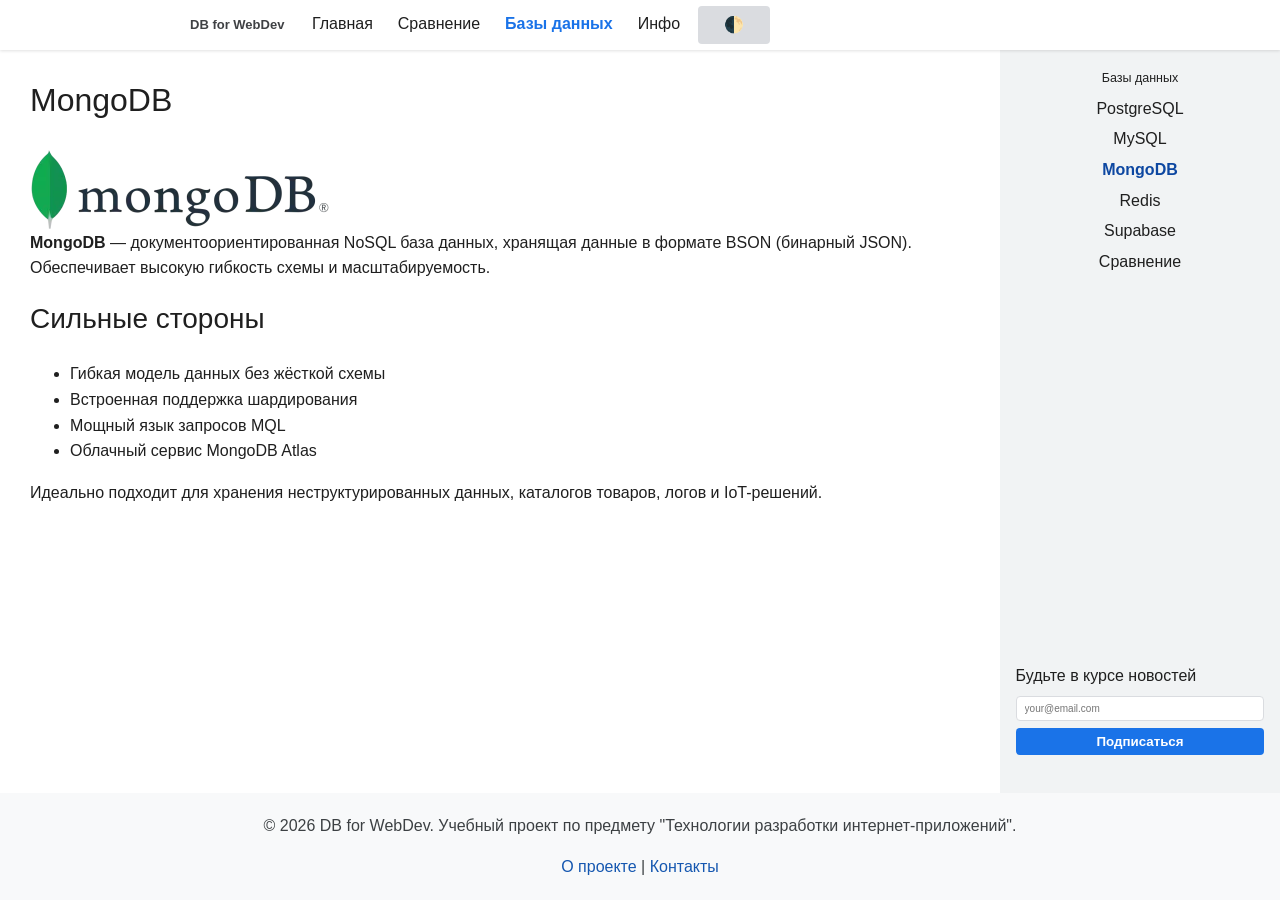
==== commit b401584f: "fix img size fix image sizes on pages" ====
--- a/pages/mongodb.html
+++ b/pages/mongodb.html
@@ -28,7 +28,7 @@
         <h1>MongoDB</h1>
         <picture>
           <source srcset="../assets/img/mongodb-logo.webp" type="image/webp">
-          <img src="../assets/img/mongodb-logo.png" alt="Логотип MongoDB" fetchpriority="high" width="450">
+          <img src="../assets/img/mongodb-logo.png" alt="Логотип MongoDB" fetchpriority="high" width="300">
         </picture>
         <p><strong>MongoDB</strong> — документоориентированная NoSQL база данных, хранящая данные в формате BSON (бинарный JSON). Обеспечивает высокую гибкость схемы и масштабируемость.</p>
         <h2>Сильные стороны</h2>
